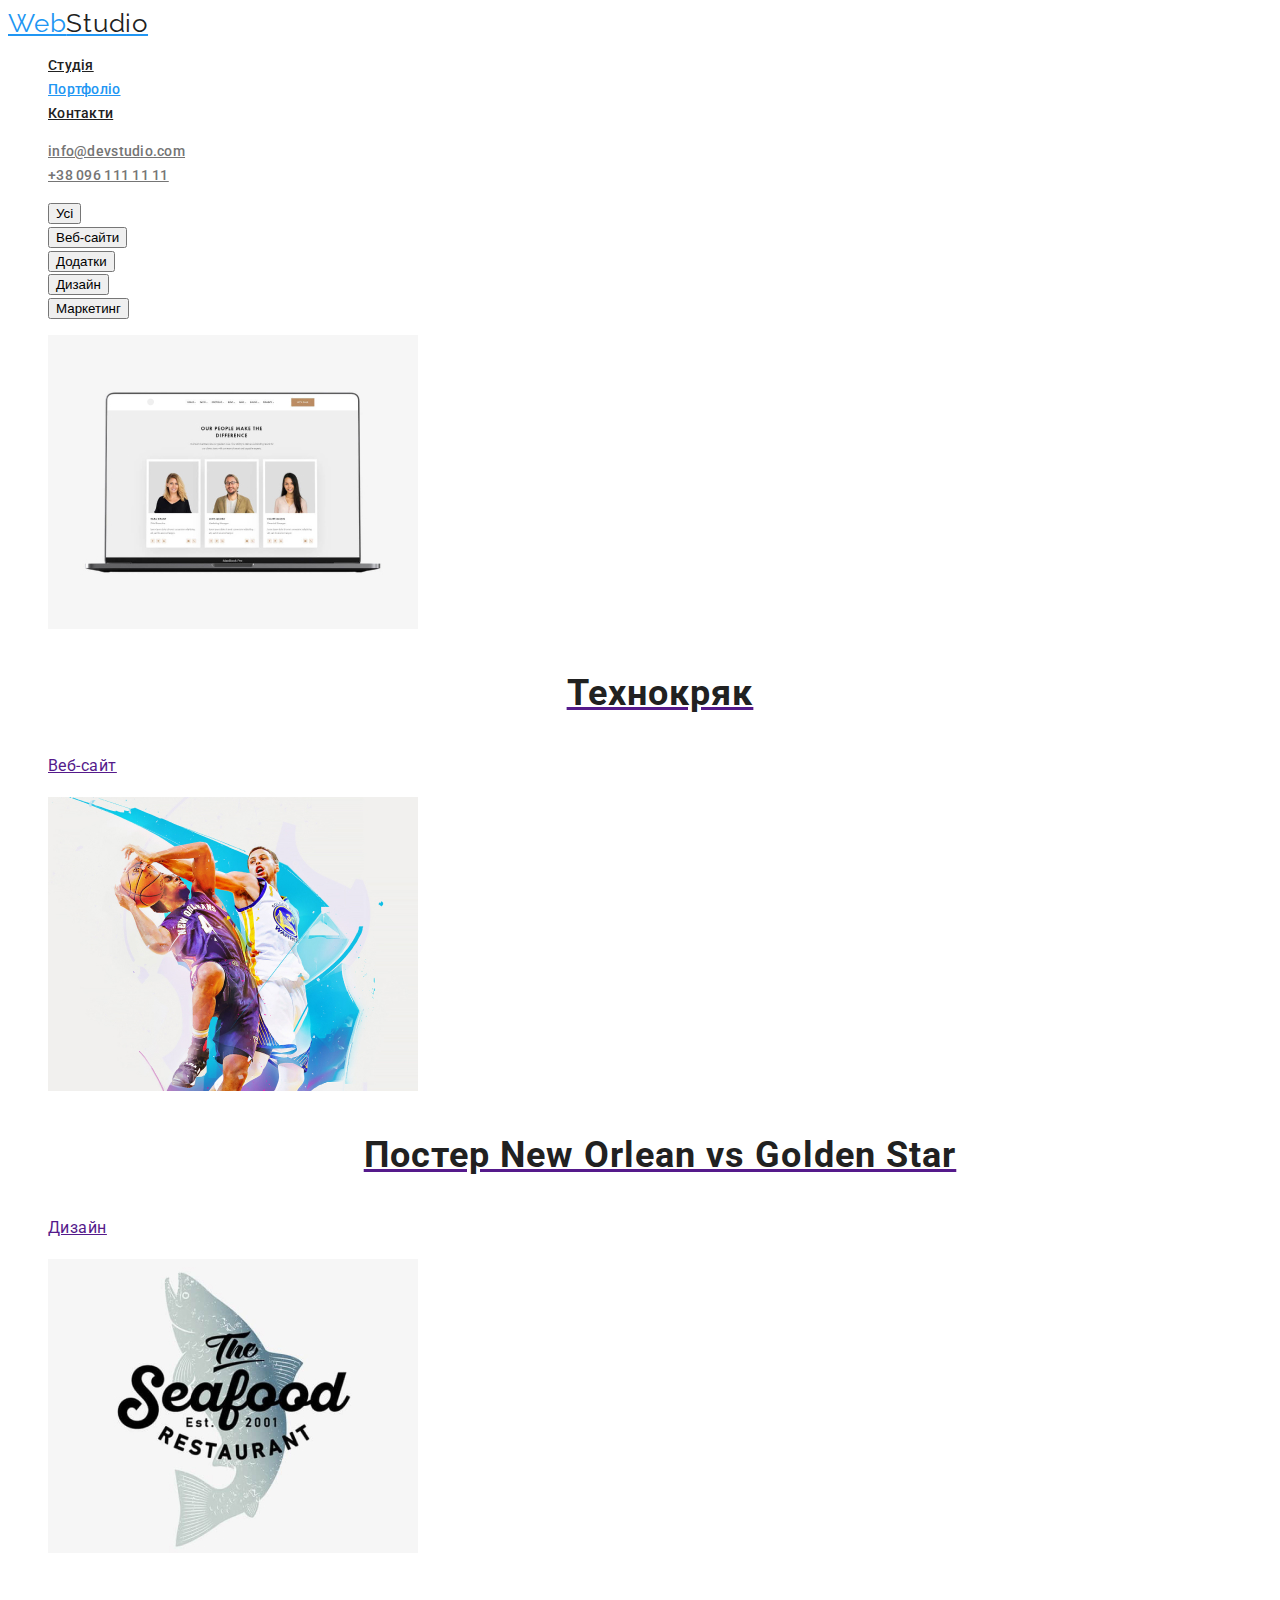
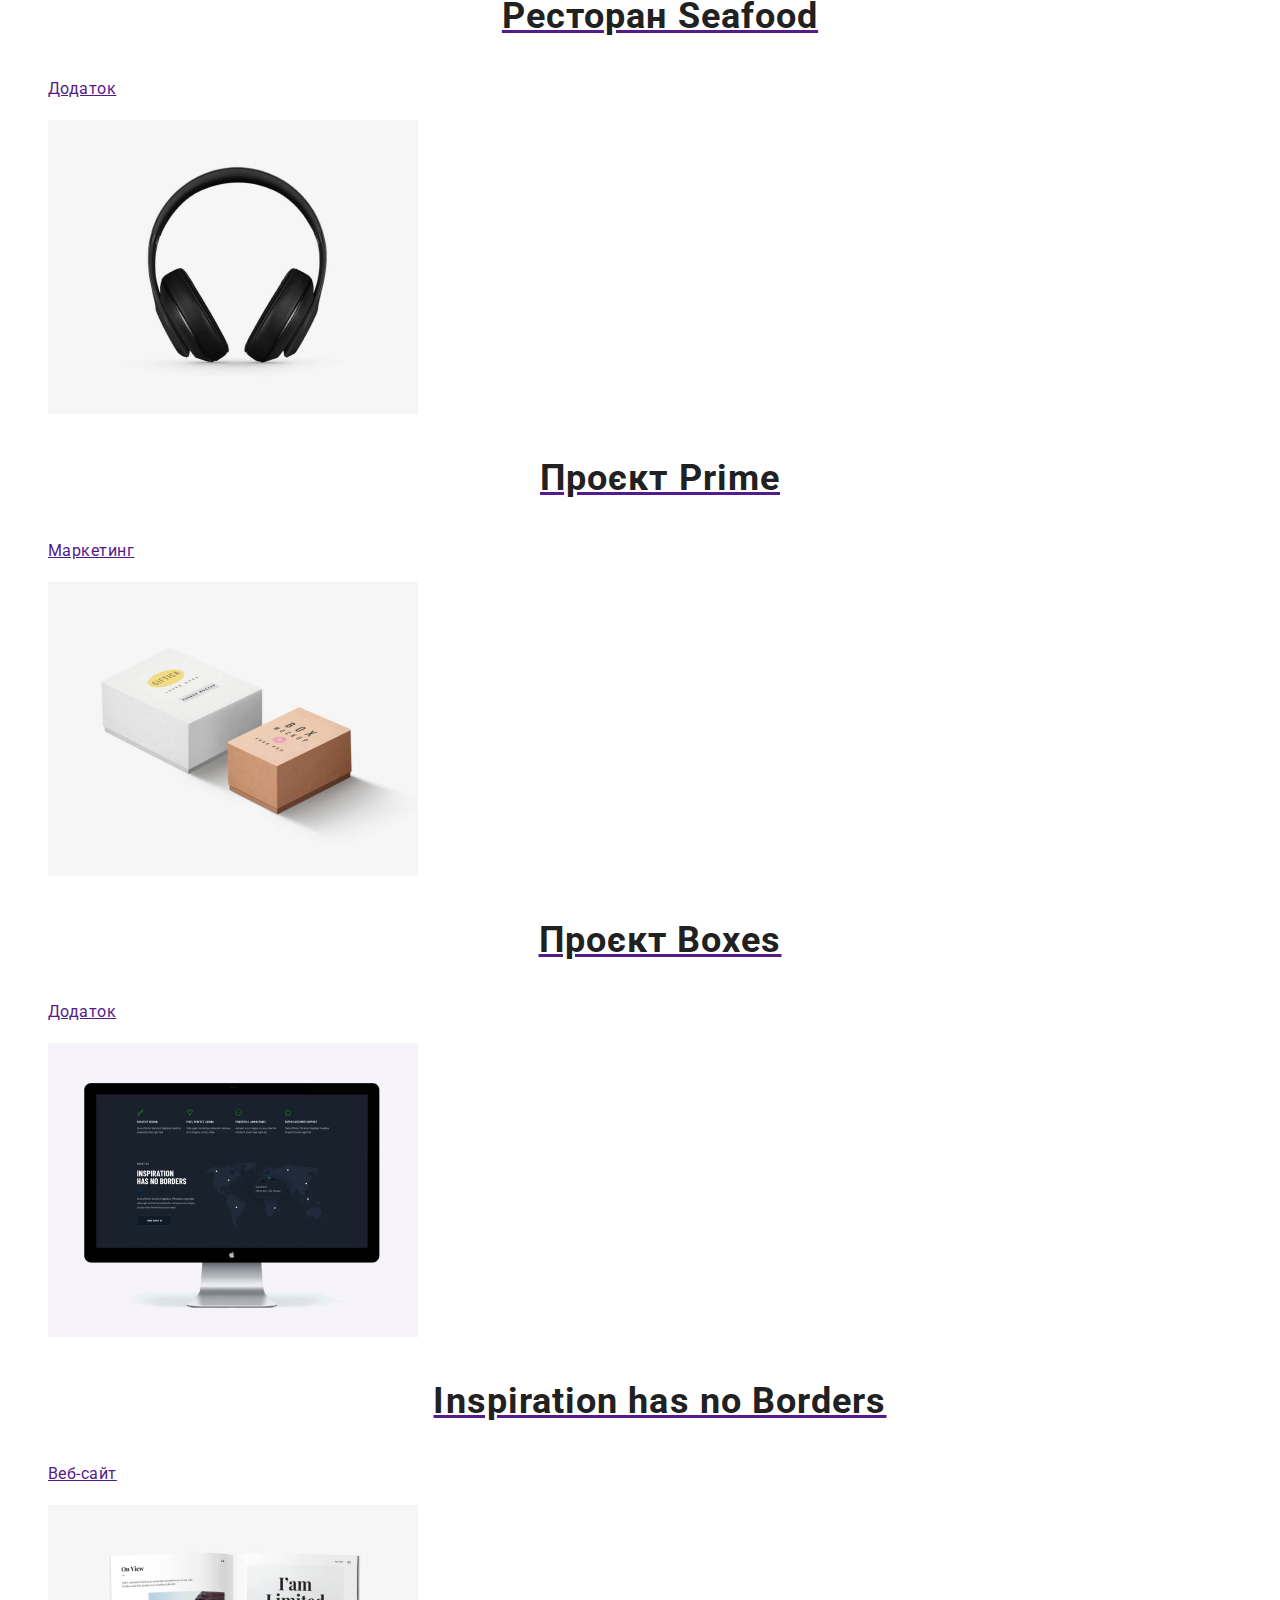
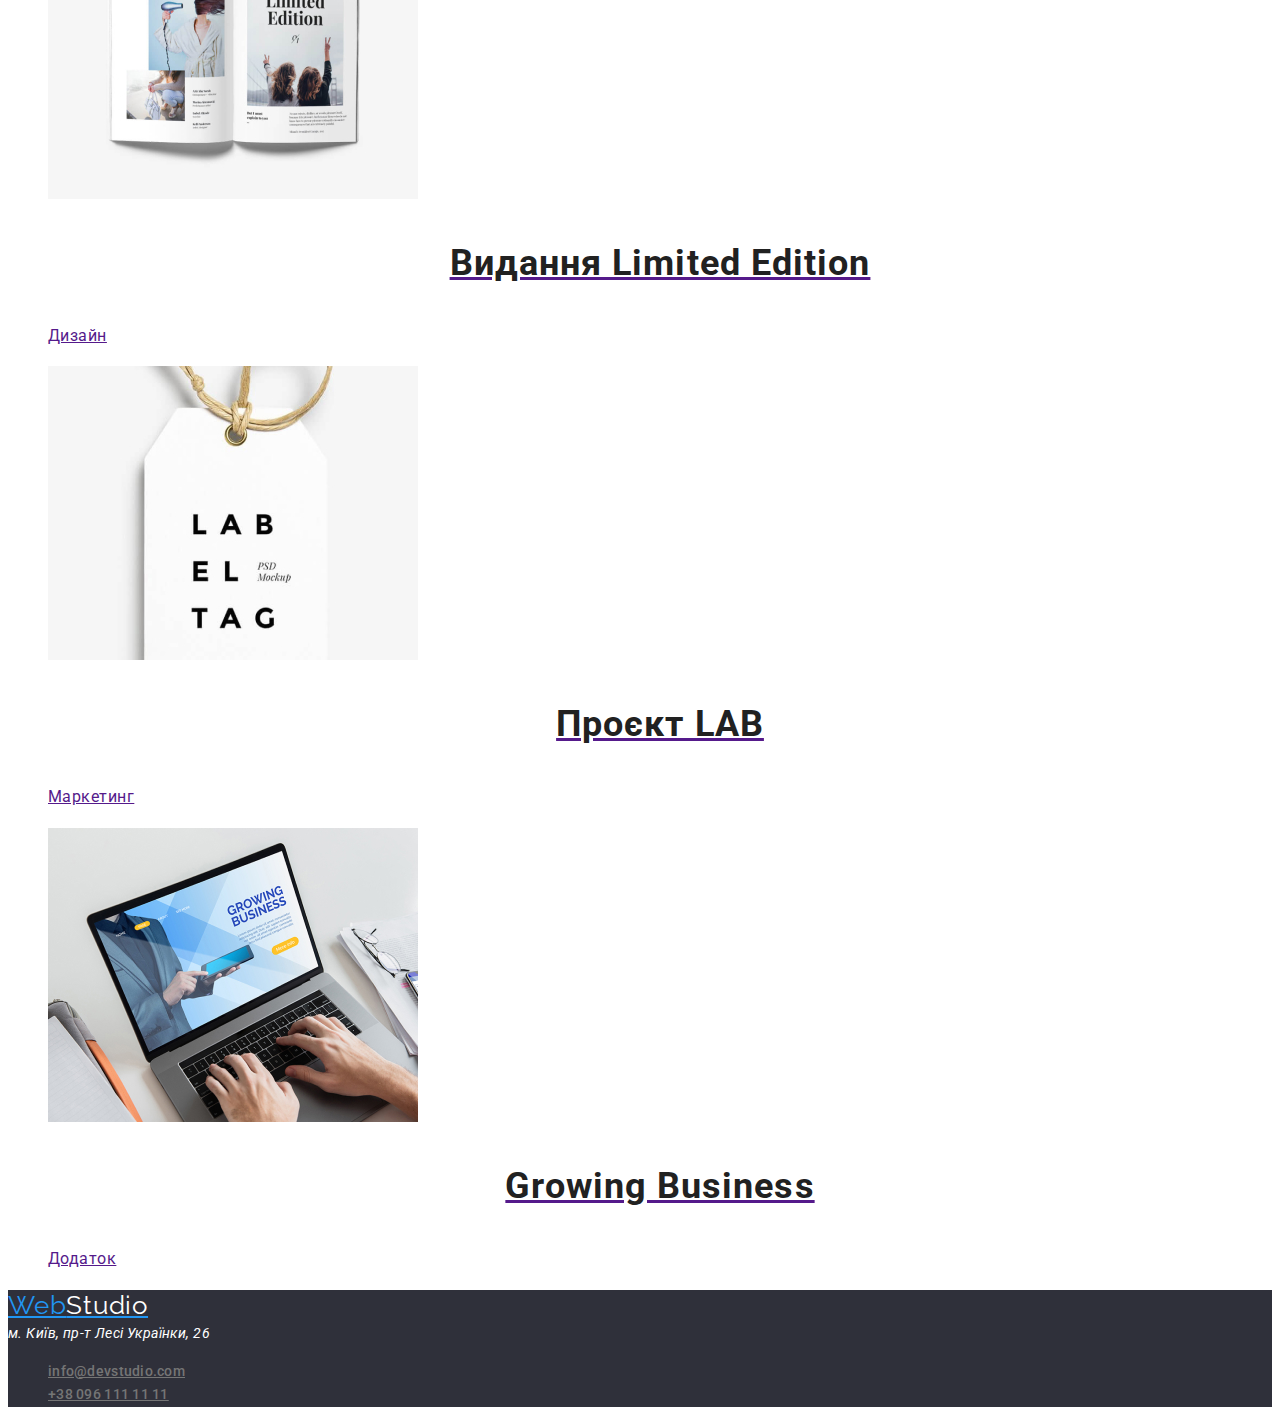
==== portfolio.html @ 07c7538d "dz 02" ====
<!DOCTYPE html>
<html lang="ua">
<head>
    <meta charset="UTF-8">
    <meta http-equiv="X-UA-Compatible" content="IE=edge">
    <meta name="viewport" content="width=device-width, initial-scale=1.0">
    <title>Студія</title>
    <link rel="preconnect" href="https://fonts.googleapis.com">
    <link rel="preconnect" href="https://fonts.gstatic.com" crossorigin>
    <link href="https://fonts.googleapis.com/css2?family=Raleway:wght@700&family=Roboto:wght@400;700;900&display=swap" rel="stylesheet">
    <link rel="stylesheet" href="./css/styles.css">
</head>
    <body class="page">
        <header>
            <!-- шапка -->
            <nav>
                <a href="./index.html" class="logo">Web<span class="logo-color">Studio</span></a>   
                    <ul class="site-nav list">
                        <li><a href="./index.html" class="link">Студія</a></li>
                        <li><a href="./portfolio.html" class="link current">Портфоліо</a></li>
                        <li><a href="" class="link">Контакти</a></li>   
                    </ul>
            </nav>
                     <ul class="auth-nav list">
                        <li><a href="mailto:info@devstudio.com" class="link">info@devstudio.com</a></li>
                        <li><a href="tel:+380961111111" class="link">+38 096 111 11 11</a></li>
                    </ul>
        </header>
        
        <!-- тело -->

            <ul>
                <li><button type="button">Усі</button></li>
                <li><button type="button">Веб-сайти</button></li>
                <li><button type="button">Додатки</button></li>
                <li> <button type="button">Дизайн</button></li>
                <li><button type="button">Маркетинг</button></li>   
            </ul>

                <ul class="work-list">
                    <li>
                        <a href="">
                            <img src="./img/card-notebook.jpg" alt="ноутбук" width="370">
                            <h3 class="title">Технокряк</h3>
                            <p class="title-text">Веб-сайт</p>
                        </a>
                    </li>

                    <li>
                        <a href="">
                            <img src="./img/card-basket.jpg" alt="баскет" width="370">
                            <h3 class="title">Постер New Orlean vs Golden Star</h3>
                            <p class="title-text">Дизайн</p>
                        </a>
                    </li>

                    <li>
                        <a href="">
                            <img src="./img/card-seafood.jpg" alt="риба" width="370">
                            <h3 class="title">Ресторан Seafood</h3>
                            <p class="title-text">Додаток</p>
                        </a>
                    </li>

                    <li>
                        <a href="">
                            <img src="./img/card-headphone.jpg" alt="навушники" width="370">
                            <h3 class="title">Проєкт Prime</h3>
                            <p class="title-text">Маркетинг</p>
                        </a>
                    </li>

                    <li>
                        <a href="">
                            <img src="./img/card-boxes.jpg" alt="коробки" width="370">
                            <h3 class="title">Проєкт Boxes</h3>
                            <p class="title-text">Додаток</p>
                        </a>
                    </li>

                    <li>
                        <a href="">
                            <img src="./img/card-mac.jpg" alt="монітор" width="370">
                            <h3 class="title">Inspiration has no Borders</h3>
                            <p class="title-text">Веб-сайт</p>
                        </a>
                    </li>

                    <li>
                        <a href="">
                            <img src="./img/card-magazine.jpg" alt="журнал" width="370">
                            <h3 class="title">Видання Limited Edition</h3>
                            <p class="title-text">Дизайн</p>    
                        </a>
                    </li>

                    <li>
                        <a href="">
                            <img src="./img/card-lab.jpg" alt="бірка" width="370">
                            <h3 class="title">Проєкт LAB</h3>
                            <p class="title-text">Маркетинг</p>    
                        </a>
                    </li>

                    <li>
                        <a href="">
                            <img src="./img/card-buisness.jpg" alt="бізнес" width="370">
                            <h3 class="title">Growing Business</h3>
                            <p class="title-text">Додаток</p>    
                        </a>
                    </li>
                </ul>    
    
                
               
    
    
        <!-- подвал -->
        <footer class="footer work">        
            <a href="./index.html" class="logo">Web<span class="logo-colors">Studio</span></a>
            <address class="adress">м. Київ, пр-т Лесі Українки, 26</address>
                <ul class="auth-nav list">
                    <li><a href="mailto:info@devstudio.com" class="link">info@devstudio.com</a></li>
                    <li><a href="tel:+380961111111" class="link">+38 096 111 11 11</a></li>
                </ul>
        </footer>
    </body>
---- css/styles.css ----
:root {
    --primary-text-color: #757575;
    --title-text-color: #212121;
    --accent-color: #2196F3;
    --primary-bg-color: #FFFFFF;
}

/* body */

.page {
    background-color: var(--primary-bg-color);
    color: var(--primary-text-color);
    font-family: Roboto, sans-serif;
    font-size: 14px;
    line-height: 1.71;
}  

/* logo */

.logo {
    color: var(--accent-color);
    font-family: Raleway, cursive;
    font-size: 26px;
    line-height: 1.2;
    letter-spacing: 0.03em;
}

.logo-color {
    color: var(--title-text-color);
}

ul {
    list-style: none;
}

/* site nav */

.site-nav a {
    color: var(--title-text-color);
    font-weight: 500;
    font-family: inherit;
    font-size: 14px;
    line-height: 1.14;
    letter-spacing: 0.02em;
}

.site-nav .link:hover,
.site-nav .linnk:focus {
    color: var(--accent-color);
}

.site-nav .link.current {
    color: var(--accent-color);
}

.auth-nav a {
    color: var(--primary-text-color);
    font-weight: 500;
    font-size: 14px;
    line-height: 1.14;
    letter-spacing: 0.02em;
}

.auth-nav .link:hover,
.auth-nav .link:focus {
    color: var(--accent-color);
}

/* hero */

.hero-title {
    color: var(--primary-bg-color);
    font-weight: 900;
    font-size: 44px;
    line-height: 1.36;
    letter-spacing: 0.06em;
    text-align: center;
}

.works {
    background-color: #2F303A;
}

.button.primary {
    background-color: var(--accent-color);
    color: var(--primary-bg-color);
    font-weight: 700;
    font-size: 16px;
    line-height: 1.8;
    letter-spacing: 0.06em;
}


.section-title {
    color: var(--title-text-color);
    font-weight: 700;
    font-size: 14px;
    line-height: 1.14;
    text-align: center;
    letter-spacing: 0.03em;
}

.feature-list .title {
    color: var(--title-text-color);
    font-weight: 700;
    font-size: 14px;
    line-height: 1.14;
    letter-spacing: 0.03em;
}

.feature-list .text {
    font-weight: 400;
    font-size: 14px;
    line-height: 1.71;
    letter-spacing: 0.03em;
}

.work-list .title {
    color: var(--title-text-color);
    font-weight: 700;
    font-size: 36px;
    line-height: 1.16;
    text-align: center;
    letter-spacing: 0.03em;
}

.work-list .text {
    font-weight: 400;
    font-size: 16px;
    line-height: 1.18;
    letter-spacing: 0.03em;
}



.adress {
    color: var(--primary-bg-color);
    font-weight: 400;
    font-size: 14px;
    line-height: 1.71;
    letter-spacing: 0.03em;
}

.work {
    background-color: #2F303A;
}

.logo-colors {
    color: var(--primary-bg-color);
}

.title-text {
    font-weight: 400;
    font-size: 16px;
    line-height: 1.87;
    letter-spacing: 0.03em;
}
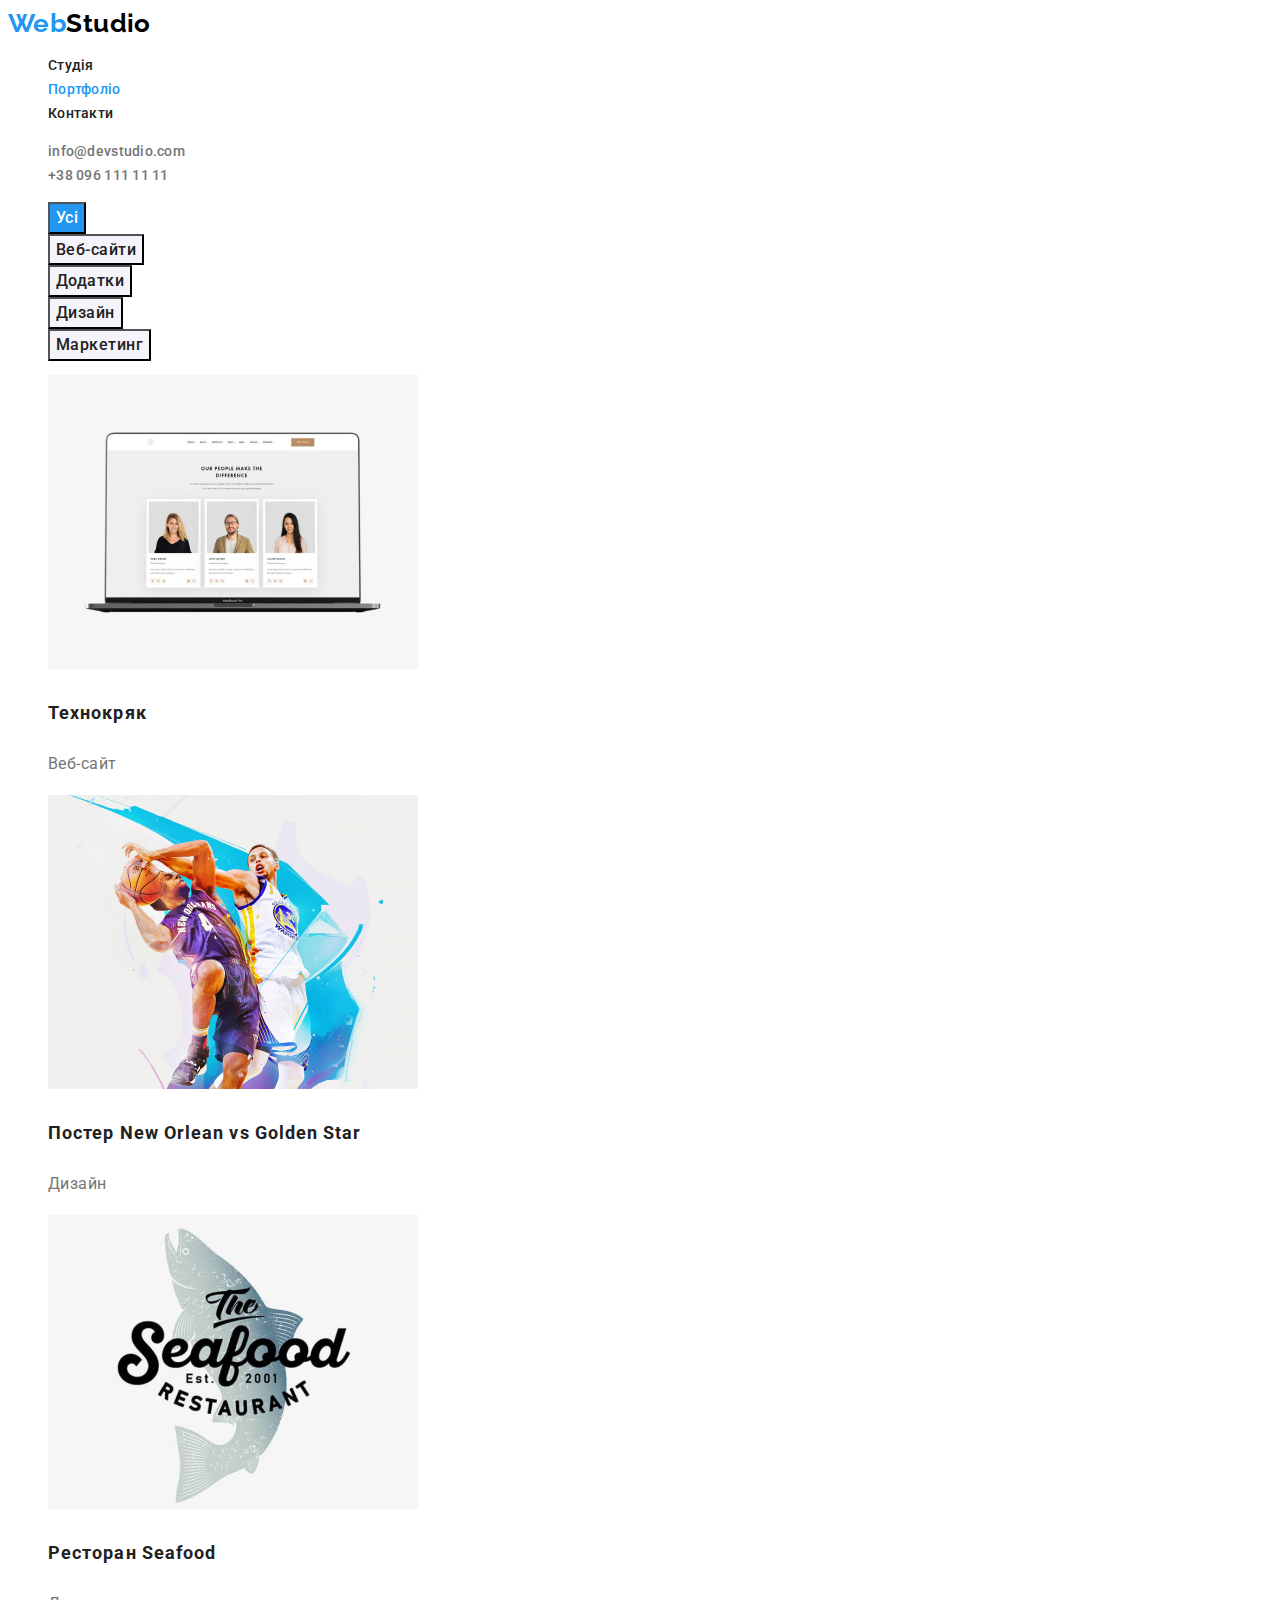
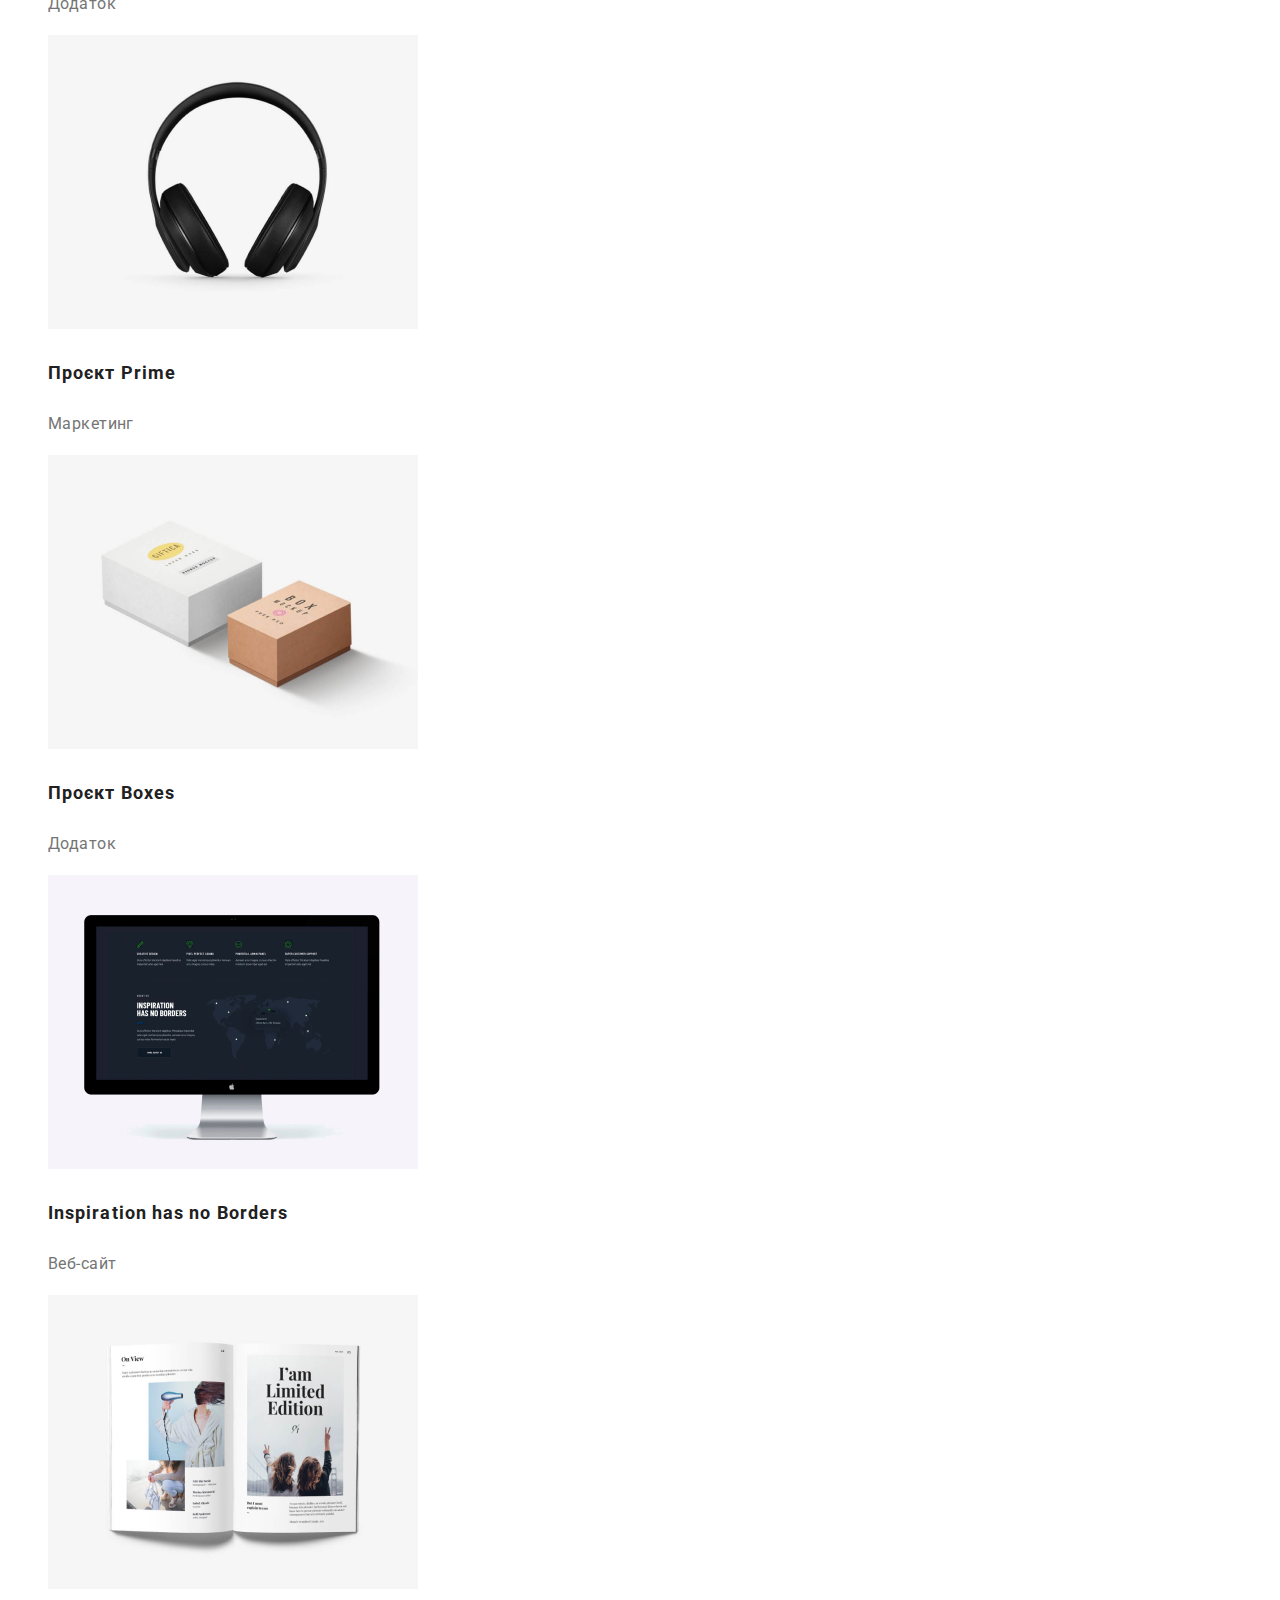
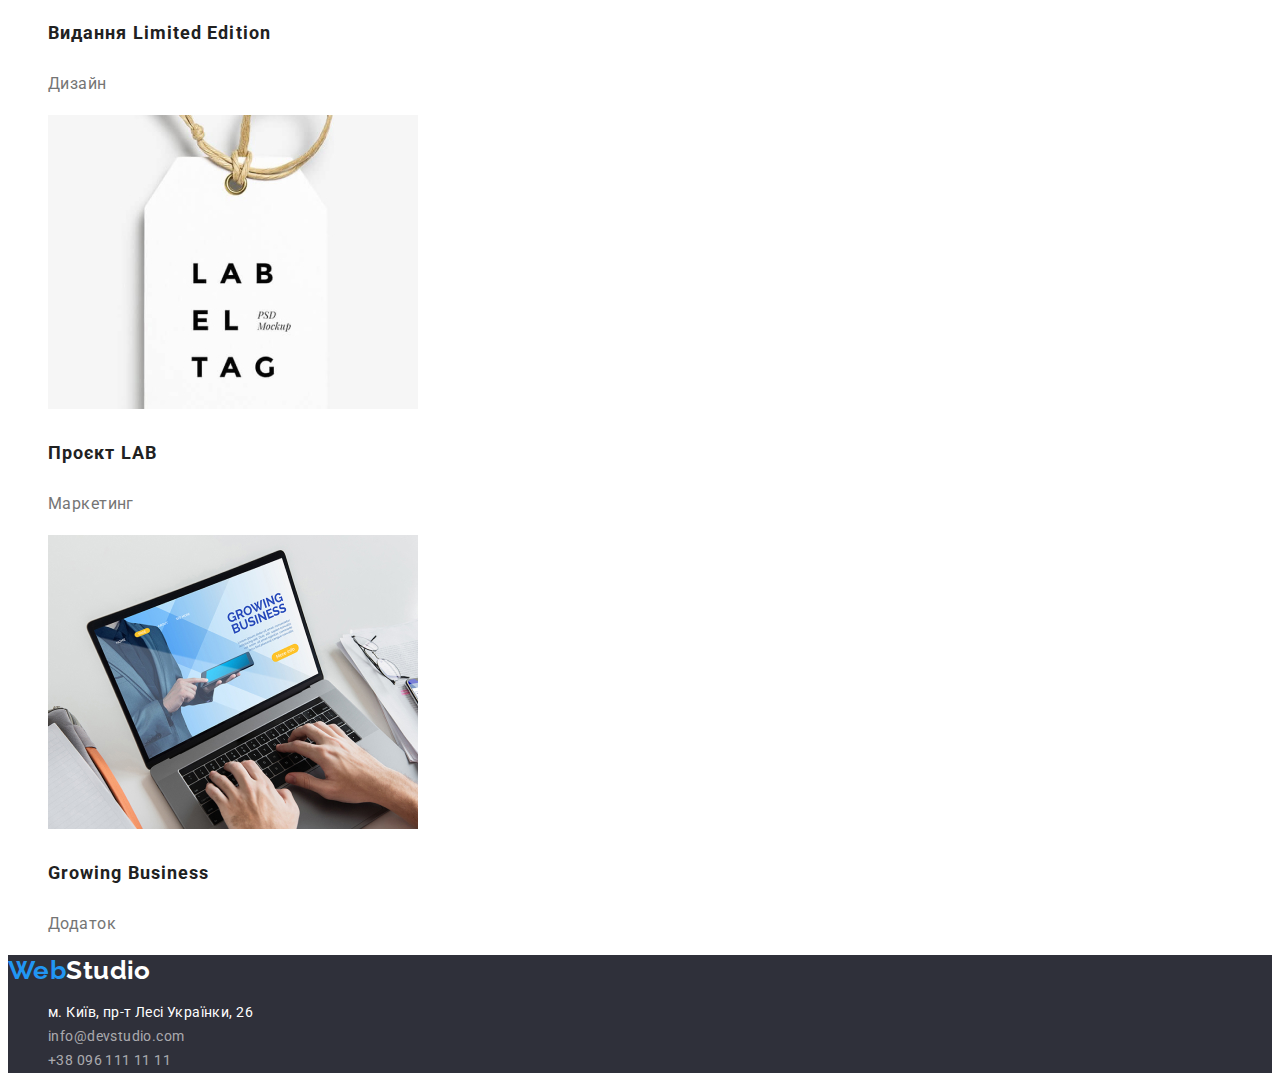
==== commit 6c042fec: "." ====
--- a/portfolio.html
+++ b/portfolio.html
@@ -1,127 +1,176 @@
 <!DOCTYPE html>
-<html lang="ua">
-<head>
-    <meta charset="UTF-8">
-    <meta http-equiv="X-UA-Compatible" content="IE=edge">
-    <meta name="viewport" content="width=device-width, initial-scale=1.0">
-    <title>Студія</title>
-    <link rel="preconnect" href="https://fonts.googleapis.com">
-    <link rel="preconnect" href="https://fonts.gstatic.com" crossorigin>
-    <link href="https://fonts.googleapis.com/css2?family=Raleway:wght@700&family=Roboto:wght@400;700;900&display=swap" rel="stylesheet">
-    <link rel="stylesheet" href="./css/styles.css">
-</head>
-    <body class="page">
-        <header>
-            <!-- шапка -->
-            <nav>
-                <a href="./index.html" class="logo">Web<span class="logo-color">Studio</span></a>   
-                    <ul class="site-nav list">
-                        <li><a href="./index.html" class="link">Студія</a></li>
-                        <li><a href="./portfolio.html" class="link current">Портфоліо</a></li>
-                        <li><a href="" class="link">Контакти</a></li>   
-                    </ul>
-            </nav>
-                     <ul class="auth-nav list">
-                        <li><a href="mailto:info@devstudio.com" class="link">info@devstudio.com</a></li>
-                        <li><a href="tel:+380961111111" class="link">+38 096 111 11 11</a></li>
-                    </ul>
-        </header>
-        
-        <!-- тело -->
+<html lang="uk">
+  <head>
+    <meta charset="UTF-8" />
+    <meta http-equiv="X-UA-Compatible" content="IE=edge" />
+    <meta name="viewport" content="width=device-width, initial-scale=1.0" />
+    <title>Портфоліо</title>
+    <link rel="preconnect" href="https://fonts.googleapis.com" />
+    <link rel="preconnect" href="https://fonts.gstatic.com" crossorigin />
+    <link
+      href="https://fonts.googleapis.com/css2?family=Raleway:wght@700&family=Roboto:wght@400;500;700;900&display=swap"
+      rel="stylesheet"
+    />
+    <link rel="stylesheet" href="./css/styles.css" />
+  </head>
+  <body class="page">
+    <header class="header">
+      <nav class="site-nav">
+        <a class="link logo" href="./index.html"><span class="accent">Web</span>Studio</a>
+        <ul class="list">
+          <li>
+            <a class="link page" href="./index.html">Студія</a>
+          </li>
+          <li>
+            <a class="link page current" href="./portfolio.html">Портфоліо</a>
+          </li>
+          <li>
+            <a class="link page" href="">Контакти</a>
+          </li>
+        </ul>
+      </nav>
 
-            <ul>
-                <li><button type="button">Усі</button></li>
-                <li><button type="button">Веб-сайти</button></li>
-                <li><button type="button">Додатки</button></li>
-                <li> <button type="button">Дизайн</button></li>
-                <li><button type="button">Маркетинг</button></li>   
-            </ul>
+      <ul class="list contact-list">
+        <li>
+          <a class="link" href="mailto:info@devstudio.com">info@devstudio.com</a>
+        </li>
+        <li>
+          <a class="link" href="tel:+380961111111">+38 096 111 11 11</a>
+        </li>
+      </ul>
+    </header>
+    <main class="main">
+      <section class="section projects">
+        <ul class="list filter">
+          <li><button class="button secondary active" type="button">Усі</button></li>
+          <li><button class="button secondary" type="button">Веб-сайти</button></li>
+          <li><button class="button secondary" type="button">Додатки</button></li>
+          <li><button class="button secondary" type="button">Дизайн</button></li>
+          <li><button class="button secondary" type="button">Маркетинг</button></li>
+        </ul>
+        <h1 class="projects-title">Наші роботи</h1>
+        <ul class="list projects-list">
+          <li>
+            <a class="link" href="">
+              <img
+                src="./img/card-notebook.jpg"
+                alt="Приклад роботи студії під назвою Технокряк"
+                width="370"
+              />
+              <h3 class="title">Технокряк</h3>
+              <p class="description">Веб-сайт</p>
+            </a>
+          </li>
+          <li>
+            <a class="link" href="">
+              <img
+                src="./img/card-basket.jpg"
+                alt="Приклад роботи студії під назвою Постер New Orlean vs Golden Star"
+                width="370"
+              />
+              <h3 class="title">Постер New Orlean vs Golden Star</h3>
+              <p class="description">Дизайн</p>
+            </a>
+          </li>
+          <li>
+            <a class="link" href="">
+              <img
+                src="./img/card-seafood.jpg"
+                alt="Приклад роботи студії під назвою Ресторан Seafood"
+                width="370"
+              />
+              <h3 class="title">Ресторан Seafood</h3>
+              <p class="description">Додаток</p>
+            </a>
+          </li>
+          <li>
+            <a class="link" href="">
+              <img
+                src="./img/card-headphone.jpg"
+                alt="Приклад роботи студії під назвою Проєкт Prime"
+                width="370"
+              />
+              <h3 class="title">Проєкт Prime</h3>
+              <p class="description">Маркетинг</p>
+            </a>
+          </li>
+          <li>
+            <a class="link" href="">
+              <img
+                src="./img/card-boxes.jpg"
+                alt="Приклад роботи студії під назвою Проєкт Boxes"
+                width="370"
+              />
+              <h3 class="title">Проєкт Boxes</h3>
+              <p class="description">Додаток</p>
+            </a>
+          </li>
+          <li>
+            <a class="link" href="">
+              <img
+                src="./img/card-mac.jpg"
+                alt="Приклад роботи студії під назвою Inspiration has no Borders"
+                width="370"
+              />
+              <h3 class="title">Inspiration has no Borders</h3>
+              <p class="description">Веб-сайт</p>
+            </a>
+          </li>
+          <li>
+            <a class="link" href="">
+              <img
+                src="./img/card-magazine.jpg"
+                alt="Приклад роботи студії під назвою Видання Limited Edition"
+                width="370"
+              />
+              <h3 class="title">Видання Limited Edition</h3>
+              <p class="description">Дизайн</p>
+            </a>
+          </li>
+          <li>
+            <a class="link" href="">
+              <img
+                src="./img/card-lab.jpg"
+                alt="Приклад роботи студії під назвою Проєкт LAB"
+                width="370"
+              />
+              <h3 class="title">Проєкт LAB</h3>
+              <p class="description">Маркетинг</p>
+            </a>
+          </li>
+          <li>
+            <a class="link" href="">
+              <img
+                src="./img/card-buisness.jpg"
+                alt="Приклад роботи студії під назвою Growing Business"
+                width="370"
+              />
+              <h3 class="title">Growing Business</h3>
+              <p class="description">Додаток</p>
+            </a>
+          </li>
+        </ul>
+      </section>
+    </main>
 
-                <ul class="work-list">
-                    <li>
-                        <a href="">
-                            <img src="./img/card-notebook.jpg" alt="ноутбук" width="370">
-                            <h3 class="title">Технокряк</h3>
-                            <p class="title-text">Веб-сайт</p>
-                        </a>
-                    </li>
-
-                    <li>
-                        <a href="">
-                            <img src="./img/card-basket.jpg" alt="баскет" width="370">
-                            <h3 class="title">Постер New Orlean vs Golden Star</h3>
-                            <p class="title-text">Дизайн</p>
-                        </a>
-                    </li>
-
-                    <li>
-                        <a href="">
-                            <img src="./img/card-seafood.jpg" alt="риба" width="370">
-                            <h3 class="title">Ресторан Seafood</h3>
-                            <p class="title-text">Додаток</p>
-                        </a>
-                    </li>
-
-                    <li>
-                        <a href="">
-                            <img src="./img/card-headphone.jpg" alt="навушники" width="370">
-                            <h3 class="title">Проєкт Prime</h3>
-                            <p class="title-text">Маркетинг</p>
-                        </a>
-                    </li>
-
-                    <li>
-                        <a href="">
-                            <img src="./img/card-boxes.jpg" alt="коробки" width="370">
-                            <h3 class="title">Проєкт Boxes</h3>
-                            <p class="title-text">Додаток</p>
-                        </a>
-                    </li>
-
-                    <li>
-                        <a href="">
-                            <img src="./img/card-mac.jpg" alt="монітор" width="370">
-                            <h3 class="title">Inspiration has no Borders</h3>
-                            <p class="title-text">Веб-сайт</p>
-                        </a>
-                    </li>
-
-                    <li>
-                        <a href="">
-                            <img src="./img/card-magazine.jpg" alt="журнал" width="370">
-                            <h3 class="title">Видання Limited Edition</h3>
-                            <p class="title-text">Дизайн</p>    
-                        </a>
-                    </li>
-
-                    <li>
-                        <a href="">
-                            <img src="./img/card-lab.jpg" alt="бірка" width="370">
-                            <h3 class="title">Проєкт LAB</h3>
-                            <p class="title-text">Маркетинг</p>    
-                        </a>
-                    </li>
-
-                    <li>
-                        <a href="">
-                            <img src="./img/card-buisness.jpg" alt="бізнес" width="370">
-                            <h3 class="title">Growing Business</h3>
-                            <p class="title-text">Додаток</p>    
-                        </a>
-                    </li>
-                </ul>    
-    
-                
-               
-    
-    
-        <!-- подвал -->
-        <footer class="footer work">        
-            <a href="./index.html" class="logo">Web<span class="logo-colors">Studio</span></a>
-            <address class="adress">м. Київ, пр-т Лесі Українки, 26</address>
-                <ul class="auth-nav list">
-                    <li><a href="mailto:info@devstudio.com" class="link">info@devstudio.com</a></li>
-                    <li><a href="tel:+380961111111" class="link">+38 096 111 11 11</a></li>
-                </ul>
-        </footer>
-    </body>+    <!-- подвал -->
+    <footer class="footer">
+      <a class="link logo" href="./index.html"><span class="accent">Web</span>Studio</a>
+      <address class="contacts">
+        <ul class="list">
+          <li>
+            <a class="link gmaps" href="https://goo.gl/maps/LqEMvfZFrGtLSNi77" target="_blank"
+              >м. Київ, пр-т Лесі Українки, 26</a
+            >
+          </li>
+          <li>
+            <a class="link contact" href="mailto:info@devstudio.com">info@devstudio.com</a>
+          </li>
+          <li>
+            <a class="link contact" href="tel:+380961111111">+38 096 111 11 11</a>
+          </li>
+        </ul>
+      </address>
+    </footer>
+  </body>
+</html>--- a/css/styles.css
+++ b/css/styles.css
@@ -1,157 +1,212 @@
 :root {
-    --primary-text-color: #757575;
-    --title-text-color: #212121;
-    --accent-color: #2196F3;
-    --primary-bg-color: #FFFFFF;
-}
-
-/* body */
-
-.page {
-    background-color: var(--primary-bg-color);
-    color: var(--primary-text-color);
+    --primary-text-clr: #757575;
+    --sec-text-clr: #ffffff;
+    --title-text-clr: #212121;
+    --primary-accent-clr: #2196f3;
+    --sec-accent-clr: #f5f4fa;
+    --primary-bkg-clr: #ffffff;
+    --sec-bkg-clr: #2f303a;
+    --logo-sec-clr: #000000;
+    --primary-fnt-size: 16px;
+    --sec-fnt-size: 14px;
+    --prime-letr-space: 0.03em;
+    --prime-fnt-weight: 500;
+  }
+  
+  .page {
     font-family: Roboto, sans-serif;
-    font-size: 14px;
+    font-size: var(--sec-fnt-size);
+    letter-spacing: var(--prime-letr-space);
     line-height: 1.71;
-}  
-
-/* logo */
-
-.logo {
-    color: var(--accent-color);
-    font-family: Raleway, cursive;
+    background-color: var(--primary-bkg-clr);
+    color: var(--primary-text-clr);
+  }
+  
+  .list {
+    list-style: none;
+  }
+  
+  .link {
+    text-decoration: none;
+    font-style: normal;
+    color: inherit;
+  }
+
+  .link.logo {
+    font-family: Raleway, sans-serif;
+    font-style: normal;
+    font-weight: 700;
     font-size: 26px;
     line-height: 1.2;
-    letter-spacing: 0.03em;
-}
-
-.logo-color {
-    color: var(--title-text-color);
-}
-
-ul {
-    list-style: none;
-}
-
-/* site nav */
-
-.site-nav a {
-    color: var(--title-text-color);
-    font-weight: 500;
+    color: var(--logo-sec-clr);
+  }
+  .link.logo .accent {
+    color: var(--primary-accent-clr);
+  }
+  
+  .button {
     font-family: inherit;
-    font-size: 14px;
+    font-weight: var(--prime-fnt-weight);
+    font-size: var(--primary-fnt-size);
+    line-height: 1.62;
+    letter-spacing: var(--prime-letr-space);
+    cursor: pointer;
+  }
+  .button.primary {
+    color: var(--primary-bkg-clr);
+    background-color: var(--primary-accent-clr);
+  }
+  .button.secondary {
+    color: var(--title-text-clr);
+    background-color: var(--sec-accent-clr);
+  }
+  .button.secondary:hover {
+    color: var(--sec-text-clr);
+    background-color: var(--primary-accent-clr);
+  }
+  .button.active {
+    background-color: var(--primary-accent-clr);
+    color: var(--sec-text-clr);
+  }
+  
+  .header .site-nav .link.page {
+    font-weight: var(--prime-fnt-weight);
     line-height: 1.14;
     letter-spacing: 0.02em;
-}
-
-.site-nav .link:hover,
-.site-nav .linnk:focus {
-    color: var(--accent-color);
-}
-
-.site-nav .link.current {
-    color: var(--accent-color);
-}
-
-.auth-nav a {
-    color: var(--primary-text-color);
-    font-weight: 500;
-    font-size: 14px;
+    color: var(--title-text-clr);
+  }
+  .header .site-nav .link.page:hover,
+  .header .site-nav .link.page:focus {
+    color: var(--primary-accent-clr);
+  }
+  
+  .header .site-nav .link.page.current {
+    color: var(--primary-accent-clr);
+  }
+  
+  .header .contact-list .link {
+    font-weight: var(--prime-fnt-weight);
     line-height: 1.14;
     letter-spacing: 0.02em;
-}
-
-.auth-nav .link:hover,
-.auth-nav .link:focus {
-    color: var(--accent-color);
-}
-
-/* hero */
-
-.hero-title {
-    color: var(--primary-bg-color);
+    color: var(--primary-text-clr);
+  }
+  .header .contact-list .link:hover {
+    color: var(--primary-accent-clr);
+  }
+  
+  .main .section-title {
+    font-size: 36px;
+    line-height: 1.17;
+    text-align: center;
+    color: var(--title-text-clr);
+  }
+  
+
+  .main .section.hero {
+    background-color: var(--sec-bkg-clr);
+  }
+
+  .main .section.hero .hero-title {
     font-weight: 900;
     font-size: 44px;
     line-height: 1.36;
+    text-align: center;
     letter-spacing: 0.06em;
-    text-align: center;
-}
-
-.works {
-    background-color: #2F303A;
-}
-
-.button.primary {
-    background-color: var(--accent-color);
-    color: var(--primary-bg-color);
+    text-transform: uppercase;
+    color: var(--sec-text-clr);
+  }
+
+  .main .section.hero .button.primary {
     font-weight: 700;
-    font-size: 16px;
-    line-height: 1.8;
+    font-size: var(--primary-fnt-size);
+    line-height: 1.88;
     letter-spacing: 0.06em;
-}
-
-
-.section-title {
-    color: var(--title-text-color);
-    font-weight: 700;
-    font-size: 14px;
+    color: var(--sec-text-clr);
+  }
+  
+  .main .section.features .section-title {
+    position: absolute;
+    width: 1px;
+    height: 1px;
+    margin: -1px;
+    border: 0;
+    padding: 0;
+    white-space: nowrap;
+    clip-path: inset(100%);
+    clip: rect(0 0 0 0);
+    overflow: hidden;
+  }
+  .main .section.features .features-list .title {
+    font-size: var(--sec-fnt-size);
     line-height: 1.14;
-    text-align: center;
-    letter-spacing: 0.03em;
-}
-
-.feature-list .title {
-    color: var(--title-text-color);
-    font-weight: 700;
-    font-size: 14px;
-    line-height: 1.14;
-    letter-spacing: 0.03em;
-}
-
-.feature-list .text {
-    font-weight: 400;
-    font-size: 14px;
+    text-transform: uppercase;
+    color: var(--title-text-clr);
+  }
+  
+  .main .section.team {
+    background-color: var(--sec-accent-clr);
+  }
+
+  .main .section.team .team-list .card {
+    background-color: var(--primary-bkg-clr);
+  }
+
+  .main .section.team .team-list .title {
+    font-weight: var(--prime-fnt-weight);
+    font-size: var(--primary-fnt-size);
+    line-height: 1.19;
+    text-align: center;
+    color: var(--title-text-clr);
+  }
+
+  .main .section.team .team-list .description {
+    font-size: var(--primary-fnt-size);
+    line-height: 1.19;
+    text-align: center;
+  }
+  
+  .footer {
+    background-color: var(--sec-bkg-clr);
+  }
+
+  .footer .contacts .link.contact {
     line-height: 1.71;
-    letter-spacing: 0.03em;
-}
-
-.work-list .title {
-    color: var(--title-text-color);
-    font-weight: 700;
-    font-size: 36px;
-    line-height: 1.16;
-    text-align: center;
-    letter-spacing: 0.03em;
-}
-
-.work-list .text {
-    font-weight: 400;
-    font-size: 16px;
-    line-height: 1.18;
-    letter-spacing: 0.03em;
-}
-
-
-
-.adress {
-    color: var(--primary-bg-color);
-    font-weight: 400;
-    font-size: 14px;
+    color: rgba(255, 255, 255, 0.6);
+  }
+  .footer .contacts .link.contact:hover {
+    color: var(--primary-accent-clr);
+  }
+
+  .footer .contacts .link.gmaps {
     line-height: 1.71;
-    letter-spacing: 0.03em;
-}
-
-.work {
-    background-color: #2F303A;
-}
-
-.logo-colors {
-    color: var(--primary-bg-color);
-}
-
-.title-text {
-    font-weight: 400;
-    font-size: 16px;
-    line-height: 1.87;
-    letter-spacing: 0.03em;
-}+    color: var(--sec-text-clr);
+  }
+
+  .footer .link.logo {
+    color: var(--sec-text-clr);
+  }
+
+  .main .section.projects .projects-title {
+    position: absolute;
+    width: 1px;
+    height: 1px;
+    margin: -1px;
+    border: 0;
+    padding: 0;
+    white-space: nowrap;
+    clip-path: inset(100%);
+    clip: rect(0 0 0 0);
+    overflow: hidden;
+  }
+
+  .main .section.projects .projects-list .title {
+    font-size: 18px;
+    line-height: 2;
+    letter-spacing: 0.06em;
+    color: var(--title-text-clr);
+  }
+
+  .main .section.projects .projects-list .description {
+    font-size: var(--primary-fnt-size);
+    line-height: 1.88;
+  }